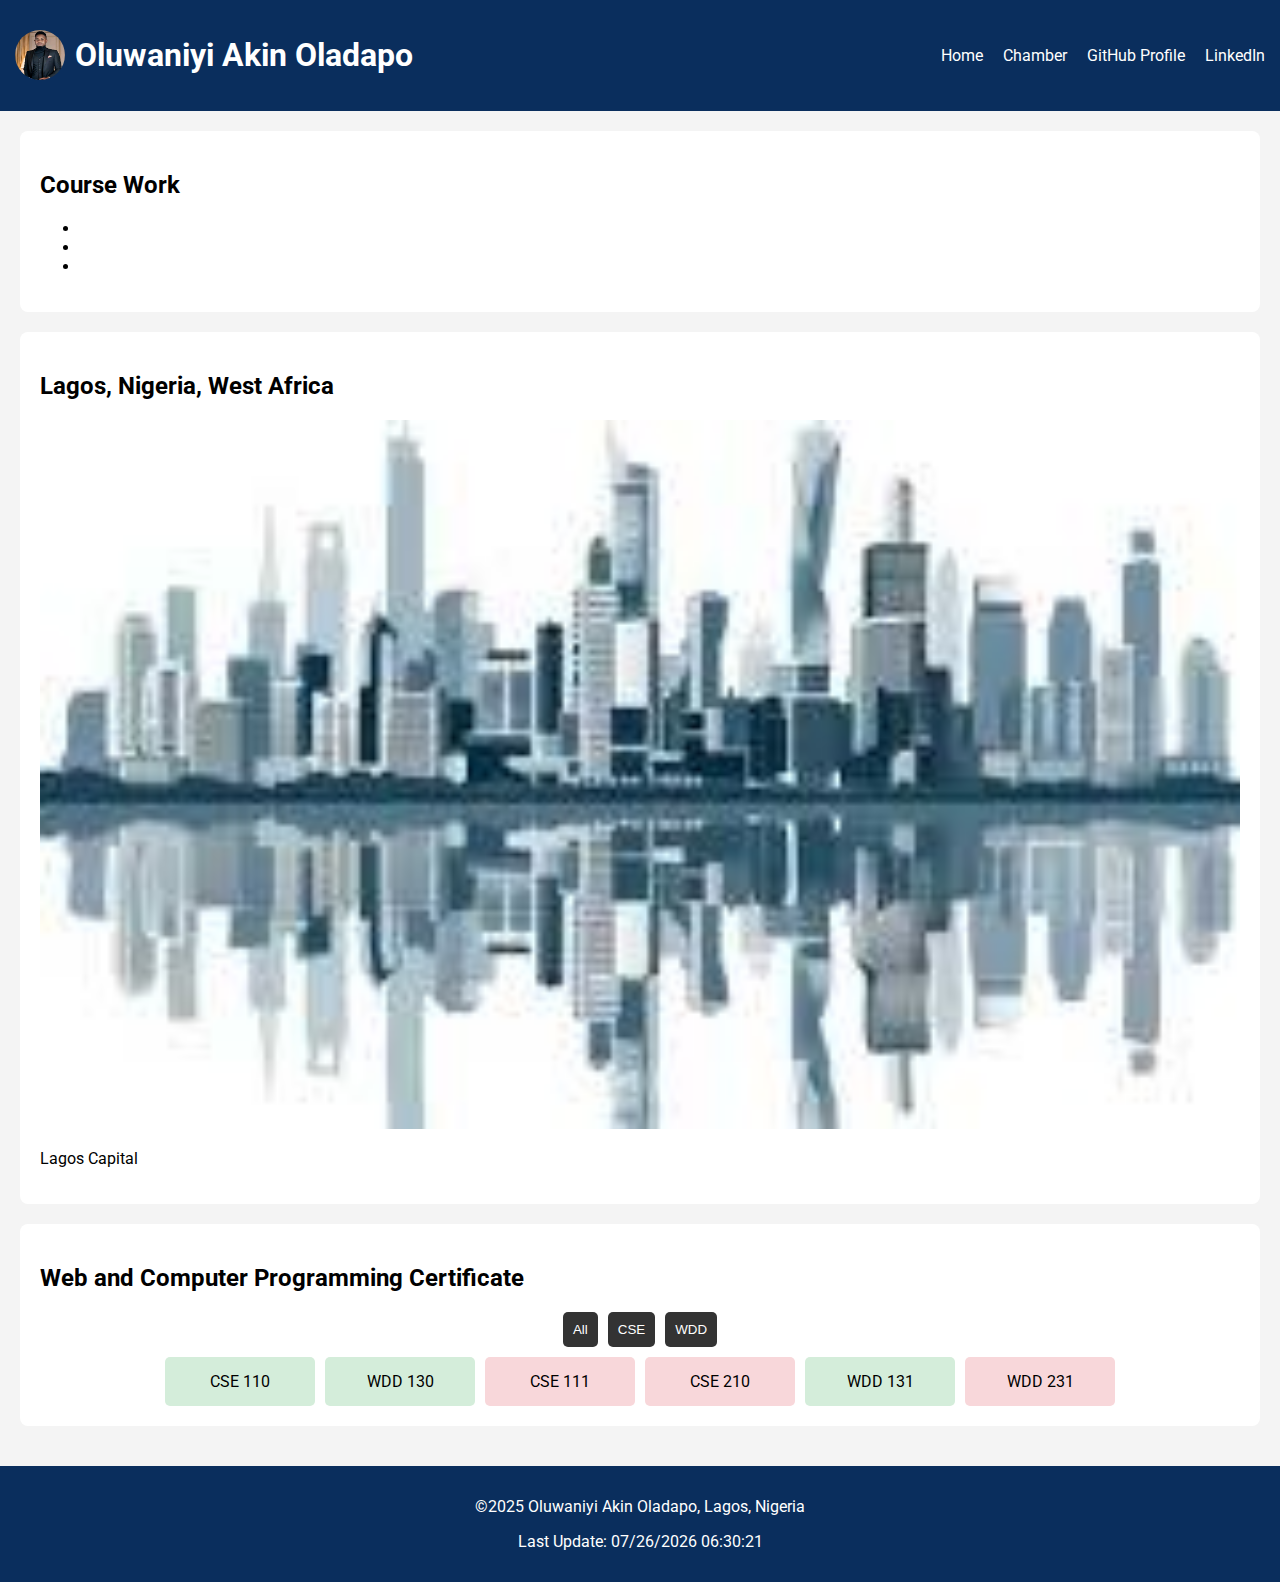
==== index.html @ 5ed6d715 "first commit" ====
<!DOCTYPE html>
<html lang="en">
<head>
    <meta charset="UTF-8">
    <meta name="viewport" content="width=device-width, initial-scale=1.0">
    <meta name="description" content="Web and Computer Programming Certificate">
    <meta name="author" content="Oluwaniyi Akin Oladapo">
    <title>Web and Computer Programming Certificate</title>
    <link rel="stylesheet" href="styles/style.css">
    <link href="https://fonts.googleapis.com/css2?family=Roboto:wght@400;700&display=swap" rel="stylesheet">
    <script src="scripts/script.js" defer></script>
</head>
<body>
    <header>
        <div class="profile">
            <img src="images/profile.jpg" alt="Oluwaniyi Akin Oladapo" class="profile-img">
            <h1>Oluwaniyi Akin Oladapo</h1>
        </div>
        <nav>
            <ul class="menu">
                <li><a href="#">Home</a></li>
                <li><a href="#">Chamber</a></li>
                <li><a href="https://github.com/oluwaniyiakin">GitHub Profile</a></li>
                <li><a href="https://www.linkedin.com/in/oluwaniyi-akin-oladapo-410219bb">LinkedIn</a></li>
            </ul>
            <button class="menu-toggle" aria-label="Toggle menu">☰</button>
        </nav>
    </header>
    <main>
        <section id="coursework">
            <h2>Course Work</h2>
            <ul>
                <li></li>
                <li></li>
                <li></li>
            </ul>
        </section>
        <section id="location">
            <h2>Lagos, Nigeria, West Africa</h2>
            <img src="images/lagos.jpeg" alt="Baobab Trees">
            <p>Lagos Capital</p>
        </section>
        <section id="certificate">
            <h2>Web and Computer Programming Certificate</h2>
            <div class="filters">
                <button onclick="filterCourses('all')">All</button>
                <button onclick="filterCourses('CSE')">CSE</button>
                <button onclick="filterCourses('WDD')">WDD</button>
            </div>
            <div id="course-list">
                <!-- Course cards will be dynamically generated here -->
            </div>
        </section>
    </main>
    <footer>
        <p>&copy;2025 Oluwaniyi Akin Oladapo, Lagos, Nigeria</p>
        <p id="lastModified">Last Update: 01/01/1970 12:00:00</p>
    </footer>
</body>
</html>
---- styles/style.css ----
body {
    font-family: 'Roboto', sans-serif;
    margin: 0;
    padding: 0;
    background-color: #f4f4f4;
}

header {
    background-color: #0a2e5d;
    color: #fff;
    padding: 15px;
    display: flex;
    justify-content: space-between;
    align-items: center;
}

.profile {
    display: flex;
    align-items: center;
    gap: 10px;
}

.profile-img {
    width: 50px;
    height: 50px;
    border-radius: 50%;
}

.menu {
    list-style-type: none;
    display: flex;
    gap: 20px;
}

.menu a {
    color: #fff;
    text-decoration: none;
}

.menu-toggle {
    display: none;
    font-size: 1.5em;
    color: #fff;
    background: none;
    border: none;
}

main {
    padding: 20px;
}

#coursework, #location, #certificate {
    background: #fff;
    padding: 20px;
    margin-bottom: 20px;
    border-radius: 8px;
}

#location img {
    width: 100%;
    border-radius: 8px;
}

.filters {
    display: flex;
    justify-content: center;
    gap: 10px;
    margin-bottom: 10px;
}

.filters button {
    padding: 10px;
    border: none;
    background-color: #333;
    color: #fff;
    border-radius: 5px;
    cursor: pointer;
}

#course-list {
    display: flex;
    flex-wrap: wrap;
    gap: 10px;
    justify-content: center;
}

.course-card {
    padding: 15px;
    background-color: #d4edda;
    border-radius: 5px;
    width: 120px;
    text-align: center;
}

footer {
    background-color: #0a2e5d;
    color: #fff;
    text-align: center;
    padding: 15px;
}

@media (max-width: 600px) {
    .menu {
        display: none;
        flex-direction: column;
        gap: 10px;
    }

    .menu-toggle {
        display: inline-block;
    }

    .menu.show {
        display: flex;
    }

    #course-list {
        flex-direction: column;
    }
}
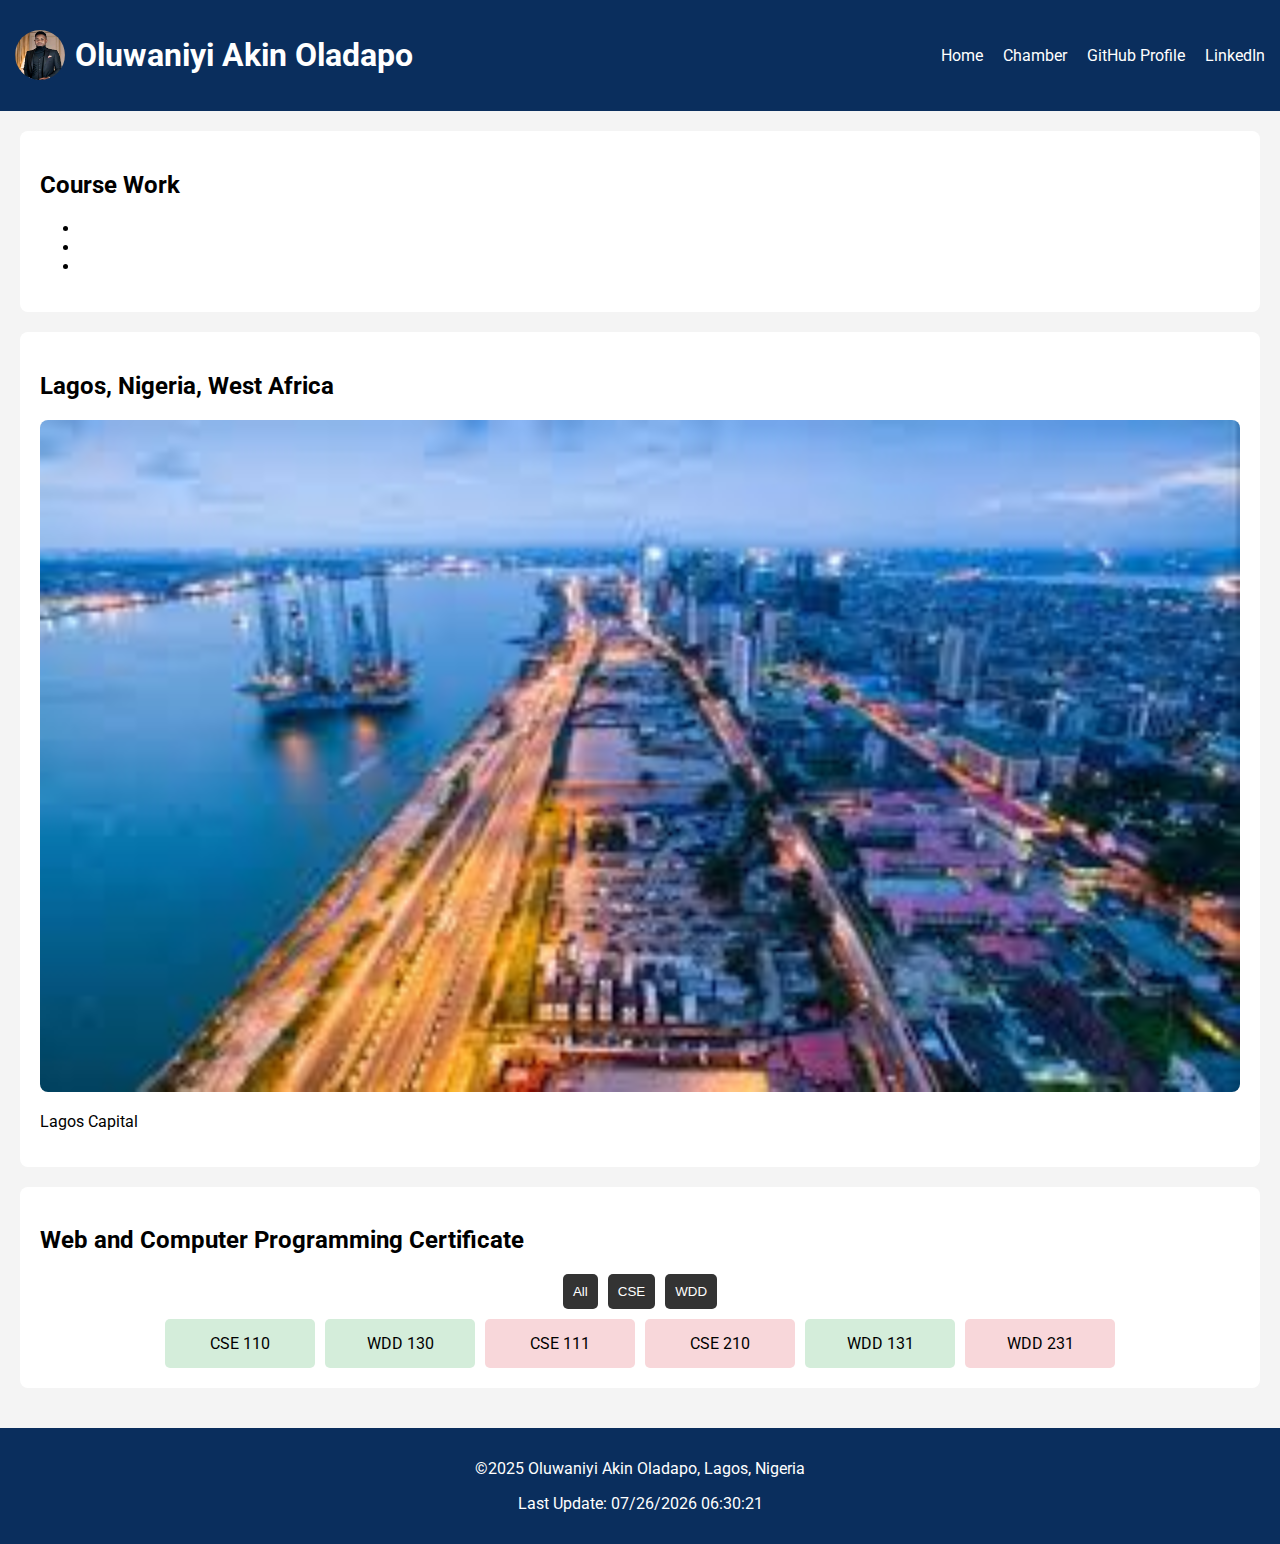
==== commit d7a504be: "akin" ====
--- a/index.html
+++ b/index.html
@@ -37,7 +37,7 @@
         </section>
         <section id="location">
             <h2>Lagos, Nigeria, West Africa</h2>
-            <img src="images/lagos.jpeg" alt="Baobab Trees">
+            <img src="images/lag.jpeg" alt="Baobab Trees">
             <p>Lagos Capital</p>
         </section>
         <section id="certificate">
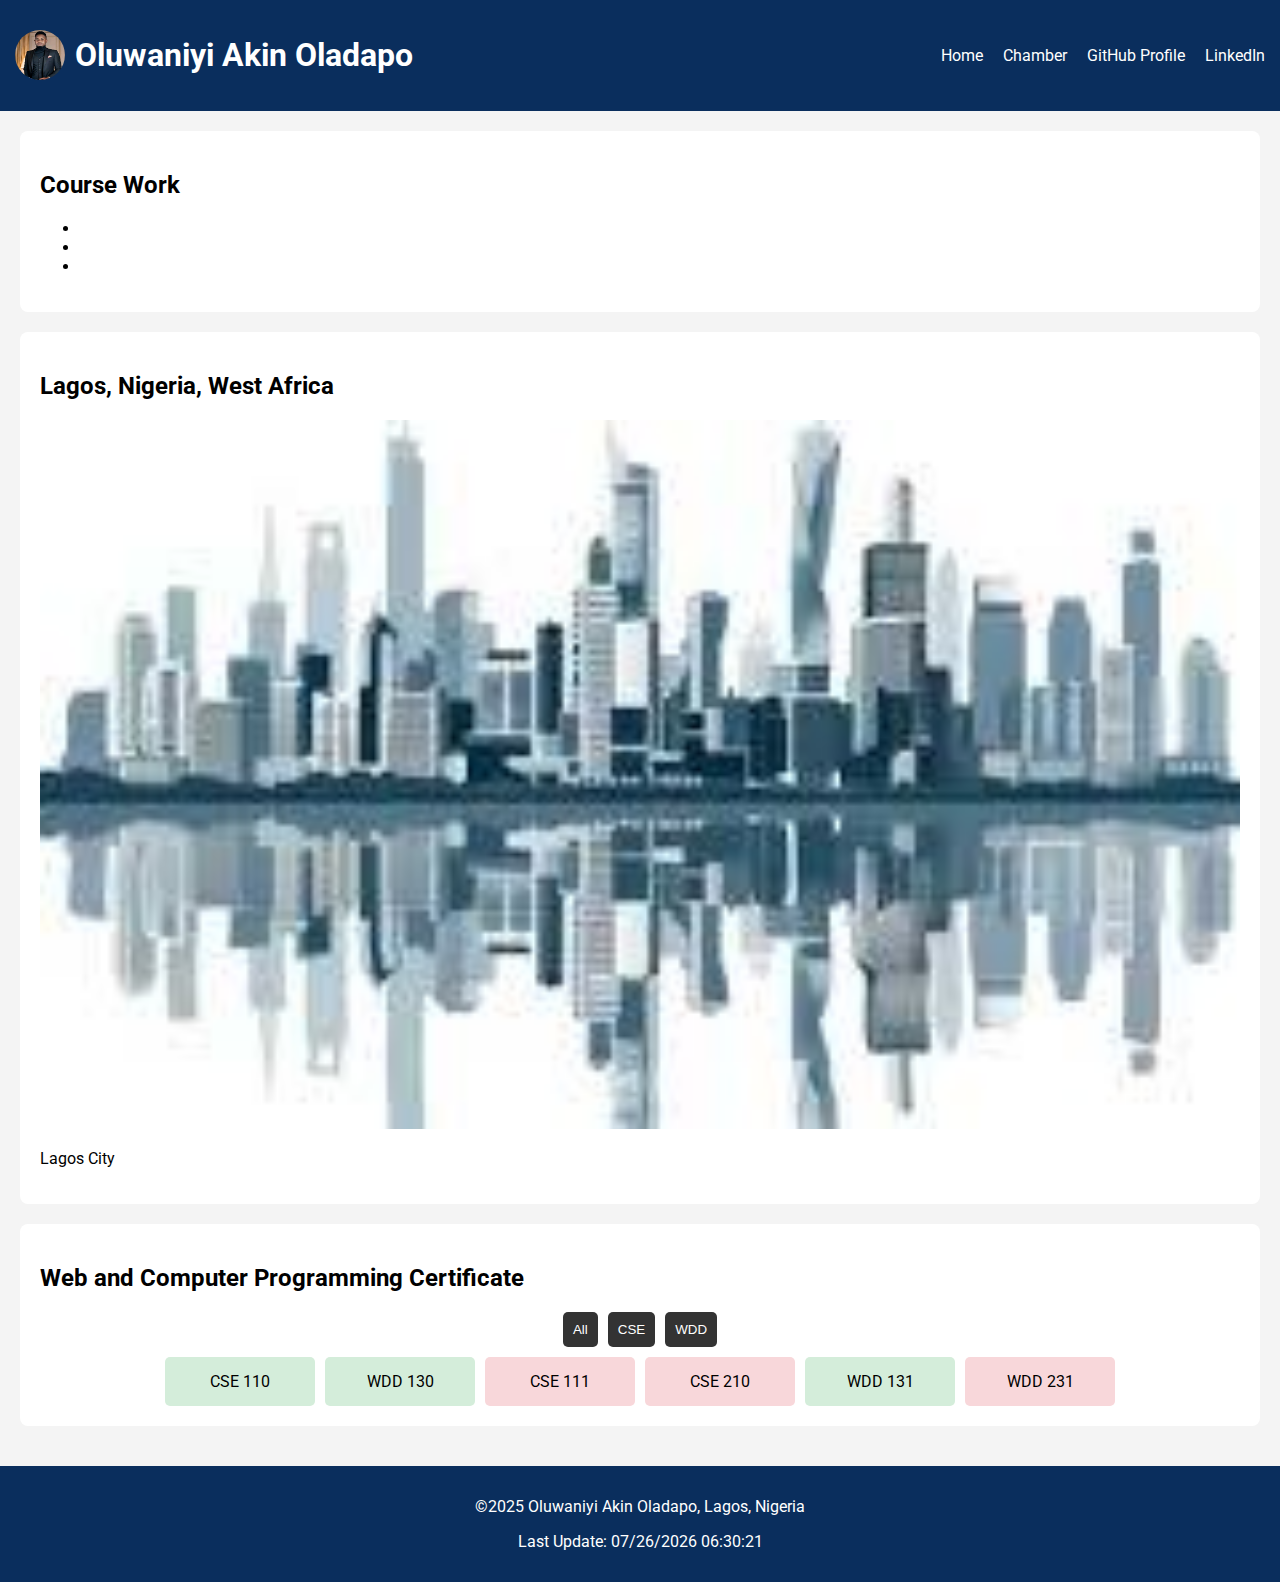
==== commit 2b00686f: "hh" ====
--- a/index.html
+++ b/index.html
@@ -6,8 +6,11 @@
     <meta name="description" content="Web and Computer Programming Certificate">
     <meta name="author" content="Oluwaniyi Akin Oladapo">
     <title>Web and Computer Programming Certificate</title>
+    <!-- Google Fonts Preconnect for faster loading -->
+    <link rel="preconnect" href="https://fonts.googleapis.com">
+    <link rel="preconnect" href="https://fonts.gstatic.com" crossorigin>
+    <link href="https://fonts.googleapis.com/css2?family=Roboto:wght@400;700&display=swap" rel="stylesheet">
     <link rel="stylesheet" href="styles/style.css">
-    <link href="https://fonts.googleapis.com/css2?family=Roboto:wght@400;700&display=swap" rel="stylesheet">
     <script src="scripts/script.js" defer></script>
 </head>
 <body>
@@ -37,8 +40,8 @@
         </section>
         <section id="location">
             <h2>Lagos, Nigeria, West Africa</h2>
-            <img src="images/lag.jpeg" alt="Baobab Trees">
-            <p>Lagos Capital</p>
+            <img src="images/lagos.jpeg" alt="Baobab Trees">
+            <p>Lagos City</p>
         </section>
         <section id="certificate">
             <h2>Web and Computer Programming Certificate</h2>
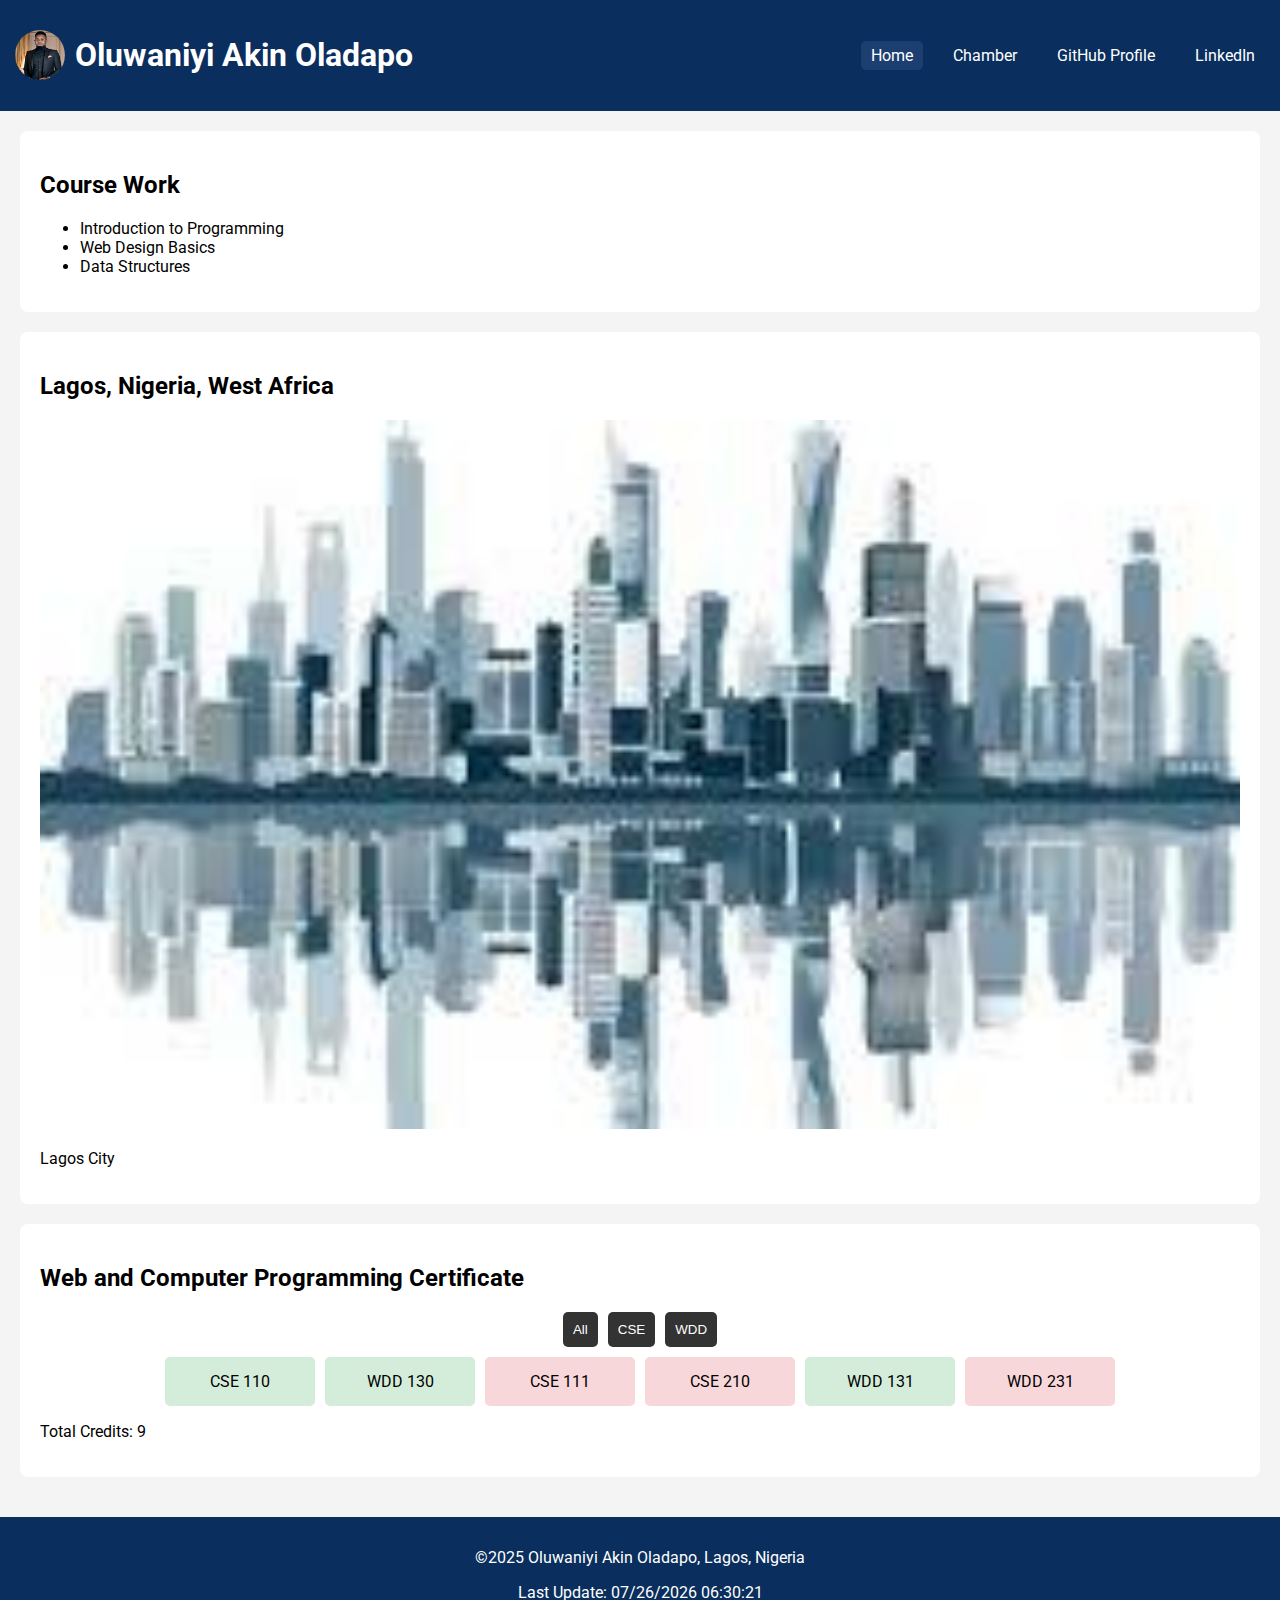
==== commit fe9819e8: "NEW" ====
--- a/index.html
+++ b/index.html
@@ -21,7 +21,7 @@
         </div>
         <nav>
             <ul class="menu">
-                <li><a href="#">Home</a></li>
+                <li><a href="#" class="active">Home</a></li>
                 <li><a href="#">Chamber</a></li>
                 <li><a href="https://github.com/oluwaniyiakin">GitHub Profile</a></li>
                 <li><a href="https://www.linkedin.com/in/oluwaniyi-akin-oladapo-410219bb">LinkedIn</a></li>
@@ -33,14 +33,14 @@
         <section id="coursework">
             <h2>Course Work</h2>
             <ul>
-                <li></li>
-                <li></li>
-                <li></li>
+                <li>Introduction to Programming</li>
+                <li>Web Design Basics</li>
+                <li>Data Structures</li>
             </ul>
         </section>
         <section id="location">
             <h2>Lagos, Nigeria, West Africa</h2>
-            <img src="images/lagos.jpeg" alt="Baobab Trees">
+            <img src="images/lagos.jpeg" alt="Lagos City">
             <p>Lagos City</p>
         </section>
         <section id="certificate">
@@ -53,6 +53,7 @@
             <div id="course-list">
                 <!-- Course cards will be dynamically generated here -->
             </div>
+            <p>Total Credits: <span id="total-credits">0</span></p>
         </section>
     </main>
     <footer>
--- a/styles/style.css
+++ b/styles/style.css
@@ -35,6 +35,17 @@
 .menu a {
     color: #fff;
     text-decoration: none;
+    padding: 5px 10px;
+    border-radius: 5px;
+    transition: background-color 0.3s;
+}
+
+.menu a:hover {
+    background-color: #1c3e70;
+}
+
+.menu a.active {
+    background-color: #1c3e70;
 }
 
 .menu-toggle {
